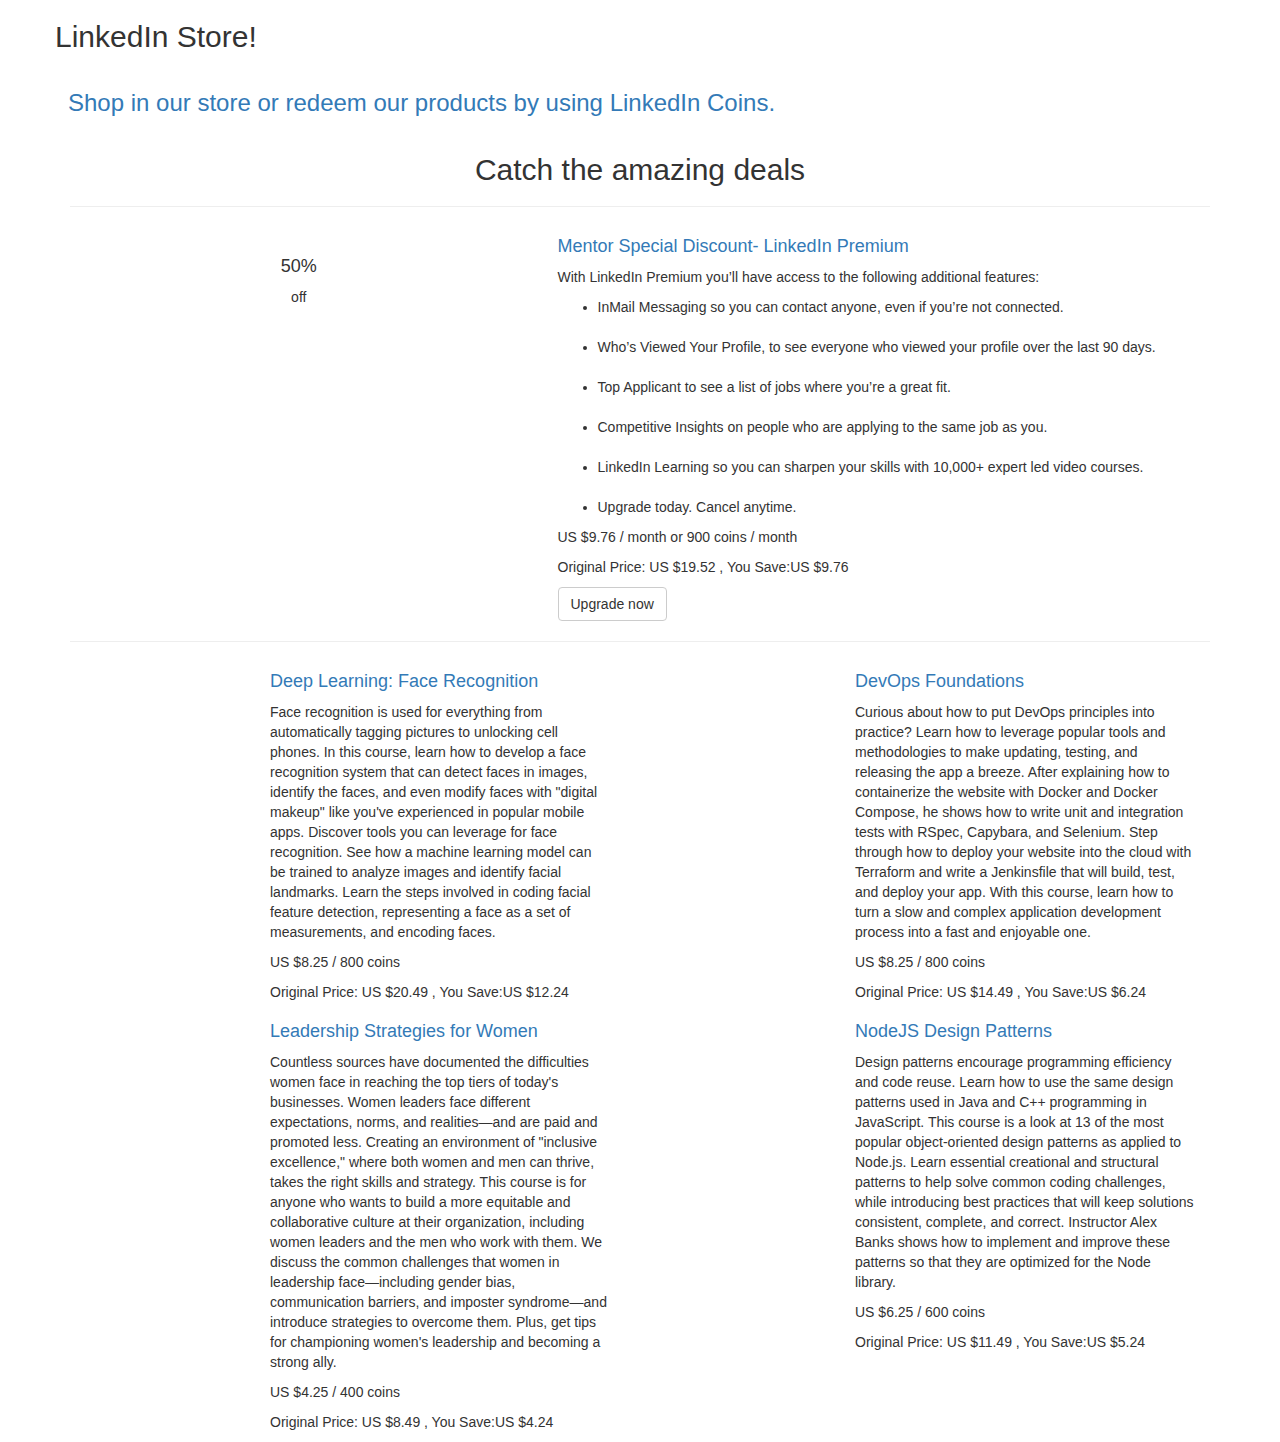
==== index.html @ 51e56bdd "removed snowstorm" ====
<!DOCTYPE html>
<html lang="">
<head>
    <meta charset="UTF-8">
    <meta name="viewport" content="width=device-width, initial-scale=1.0">
    
    <!-- ===========================
    SITE TITLE
    =========================== -->
    <title>LinkedIn Store - Buy or Redeem from various options. </title>
    
    <!-- ===========================
    FAVICONS
    =========================== -->
    <link rel="icon" href="img/favicon.png">
    <link rel="apple-touch-icon" sizes="144x144" href="img/apple-touch-icon-ipad-retina.png" />
    <link rel="apple-touch-icon" sizes="114x114" href="img/apple-touch-icon-iphone-retina.png" />
    <link rel="apple-touch-icon" sizes="72x72" href="img/apple-touch-icon-ipad.png" />
    <link rel="apple-touch-icon" sizes="57x57" href="img/apple-touch-icon-iphone.png" />
    
    <!-- ===========================
    STYLESHEETS
    =========================== --> 
    <link rel="stylesheet" href="https://maxcdn.bootstrapcdn.com/bootstrap/3.3.0/css/bootstrap.min.css">
    <link rel="stylesheet" href="css/style.css">
    <link rel="stylesheet" href="css/responsive.css">
    <link rel="stylesheet" href="css/animate.css">        
    
    <!-- ===========================
    FONTS
    =========================== -->
    <link href='http://fonts.googleapis.com/css?family=Raleway:400,900,600|Pacifico' rel='stylesheet' type='text/css'>
    
    <!-- ===========================
    GOOGLE ANALYTICS (Optional)
    =========================== -->
        
    <!-- #NOTE: Replace this line with your analytics code -->
    
    <!--ANALYTICS END-->

    <!--[if IE]>
        <script src="https://cdn.jsdelivr.net/html5shiv/3.7.2/html5shiv.min.js"></script>
        <script src="https://cdn.jsdelivr.net/respond/1.4.2/respond.min.js"></script>
    <![endif]-->
</head>

<body>
    <!-- ===========================
    HERO SECTION
    =========================== -->
    <div id="hero">
        <div class="redoverlay">
            <div class="container">
                <div class="row">
                    <div class="herotext">
                        <h2 class="wow zoomInDown" data-wow-duration="3s">LinkedIn Store!</h2>

                        <a class="btn btn-reverse wow zoomIn" href="#products">
                            <h3>Shop in our store or redeem our products by using LinkedIn Coins.</h3>                            
                        </a><!--#NOTE: texts inside the OPTIONAL tag above would be hidden on smaller mobile screens -->

                    </div>
                </div>
            </div>
        </div>
    </div><!--HERO SECTION END-->
    
    <!-- ===========================
    PRODUCTS SECTION
    =========================== -->
    <div id="products" class="container">

        <!--SECTIONHEAD START-->
        <div class="sectionhead text-center">
            <h2>Catch the <span class="highlight">amazing</span> deals</h2>
            <hr>
        </div><!--SECTIONHEAD END-->

        <!--FEATURED PRODUCT START-->
        <div class="featureditem row">
            <div class="col-md-5 text-center">
                <a href="">
                    <img class="productimg" src="img/product-1.jpg" alt="">
                </a>

                <!--DISCOUNT TAG-->
                <div class="offertag percentoffer bigtag">
                    <h4>50%</h4>
                    <p>off</p>
                </div>
                <!--DISCOUNT TAG END-->
            </div><!--PRODUCT IMAGE END-->

            <!--PRODUCT DETAILS STRART-->
            <div class="col-md-7">
                <h4><a href="">Mentor Special Discount- LinkedIn Premium</a></h4>

                <p>
		With LinkedIn Premium you’ll have access to the following additional features: <br>
		<ul>
		<li>InMail Messaging so you can contact anyone, even if you’re not connected.</li><br>
		<li>Who’s Viewed Your Profile, to see everyone who viewed your profile over the last 90 days.</li><br>
		<li>Top Applicant to see a list of jobs where you’re a great fit.</li><br>
		<li>Competitive Insights on people who are applying to the same job as you. </li><br>
		<li>LinkedIn Learning so you can sharpen your skills with 10,000+ expert led video courses. </li><br>
		<li>Upgrade today. Cancel anytime.</li>
		</ul>
</p>

                <p class="price">US <span class="highlight">$9.76</span> / month or 900 coins / month</p>
                <p>Original Price: US $19.52 , You Save:US $9.76</p>

                <a href="" class="btn btn-default">Upgrade now</a>
            </div><!--ITEM DETAILS END-->
        </div><!--FEATURED PRODUCT END-->

        <hr>

        <!--SMALL ITEM 1ST ROW START-->
        <div class="row moreitems">
            <!--SMALL ITEM 1 START-->
            <div class="col-md-6">
                <!--SMALL PRODUCT IMAGE START-->
                <div class="col-md-4 text-center">
                    <a href="">
                        <img class="productimg" src="img/product-2.jpg" alt="">
                    </a>
                </div><!--PRODUCT IMAGE END-->

                <!--SMALL PRODUCT DESCRIPTION START-->
                <div class="col-md-8">
                    <h4><a href="">Deep Learning: Face Recognition</a></h4>
                    <p>Face recognition is used for everything from automatically tagging pictures to unlocking cell phones. In this course, learn how to develop a face recognition system that can detect faces in images, identify the faces, and even modify faces with "digital makeup" like you've experienced in popular mobile apps. Discover tools you can leverage for face recognition. See how a machine learning model can be trained to analyze images and identify facial landmarks. Learn the steps involved in coding facial feature detection, representing a face as a set of measurements, and encoding faces.</p>
                    <p class="price">US <span class="highlight">$8.25</span> / 800 coins</p>
                    <p>Original Price: US $20.49 , You Save:US $12.24</p>
                </div><!--SMALL PRODUCT DESCRIPTION END-->
            </div><!--SMALL ITEM 1 END-->



            <!--SMALL ITEM 2 START-->
            <div class="col-md-6">
                <!--SMALL PRODUCT IMAGE START-->
                <div class="col-md-4 text-center">
                    <a href="">
                        <img class="productimg" src="img/product-3.jpg" alt="">
                    </a>
                </div><!--PRODUCT IMAGE END-->



                <!--SMALL PRODUCT DESCRIPTION START-->
                <div class="col-md-8">
                    <h4><a href="">DevOps Foundations</a></h4>
                    <p>Curious about how to put DevOps principles into practice? Learn how to leverage popular tools and methodologies to make updating, testing, and releasing the app a breeze. After explaining how to containerize the website with Docker and Docker Compose, he shows how to write unit and integration tests with RSpec, Capybara, and Selenium. Step through how to deploy your website into the cloud with Terraform and write a Jenkinsfile that will build, test, and deploy your app. With this course, learn how to turn a slow and complex application development process into a fast and enjoyable one.</p>
                    <p class="price">US <span class="highlight">$8.25</span> / 800 coins </p>
                    <p>Original Price: US $14.49 , You Save:US $6.24</p>
                </div><!--SMALL PRODUCT DESCRIPTION END-->
            </div><!--SMALL ITEM 2 END-->
        </div><!--SMALL ITEM 1ST ROW END-->

        <!--SMALL ITEM 2ND ROW START-->
        <div class="row moreitems">
            <!--SMALL ITEM 3 START-->
            <div class="col-md-6">
                <!--SMALL PRODUCT IMAGE START-->
                <div class="col-md-4 text-center">
                    <a href="">
                        <img class="productimg" src="img/product-4.jpg" alt="">
                    </a>
                </div><!--PRODUCT IMAGE END-->



                <!--SMALL PRODUCT DESCRIPTION START-->
                <div class="col-md-8">
                    <h4><a href="">Leadership Strategies for Women</a></h4>
                    <p>Countless sources have documented the difficulties women face in reaching the top tiers of today's businesses. Women leaders face different expectations, norms, and realities—and are paid and promoted less. Creating an environment of "inclusive excellence," where both women and men can thrive, takes the right skills and strategy. This course is for anyone who wants to build a more equitable and collaborative culture at their organization, including women leaders and the men who work with them. We discuss the common challenges that women in leadership face—including gender bias, communication barriers, and imposter syndrome—and introduce strategies to overcome them. Plus, get tips for championing women's leadership and becoming a strong ally.</p>
                    <p class="price">US <span class="highlight">$4.25</span> / 400 coins</p>
                    <p>Original Price: US $8.49 , You Save:US $4.24</p>
                </div><!--SMALL PRODUCT DESCRIPTION END-->
            </div><!--SMALL ITEM 3 END-->

            <!--SMALL ITEM 4 START-->
            <div class="col-md-6">
                <!--SMALL PRODUCT IMAGE START-->
                <div class="col-md-4 text-center">
                    <a href="">
                        <img class="productimg" src="img/product-5.jpg" alt="">
                    </a>
                </div><!--PRODUCT IMAGE END-->



                <!--SMALL PRODUCT DESCRIPTION START-->
                <div class="col-md-8">
                    <h4><a href="">NodeJS Design Patterns</a></h4>
                    <p>Design patterns encourage programming efficiency and code reuse. Learn how to use the same design patterns used in Java and C++ programming in JavaScript. This course is a look at 13 of the most popular object-oriented design patterns as applied to Node.js. Learn essential creational and structural patterns to help solve common coding challenges, while introducing best practices that will keep solutions consistent, complete, and correct. Instructor Alex Banks shows how to implement and improve these patterns so that they are optimized for the Node library.</p>
                    <p class="price">US <span class="highlight">$6.25</span> / 600 coins </p>
                    <p>Original Price: US $11.49 , You Save:US $5.24</p>
                </div><!--SMALL PRODUCT DESCRIPTION END-->
            </div><!--SMALL ITEM 4 END-->
        </div><!--SMALL ITEM 2ND ROW END-->
    </div><!--PRODUCTS SECTION END-->
    
        <!-- ===========================
    NECESSARY SCRIPTS
    =========================== --> 
    <script src="https://ajax.googleapis.com/ajax/libs/jquery/1.11.1/jquery.min.js"></script>
    <script src="https://maxcdn.bootstrapcdn.com/bootstrap/3.3.1/js/bootstrap.min.js"></script>
    <script src="js/evenfly.js"></script>
    <script src="js/jquery.nicescroll.min.js"></script>
    <script src="js/wow.min.js"></script>
    <script>new WOW().init();</script>    
</body>
</html>
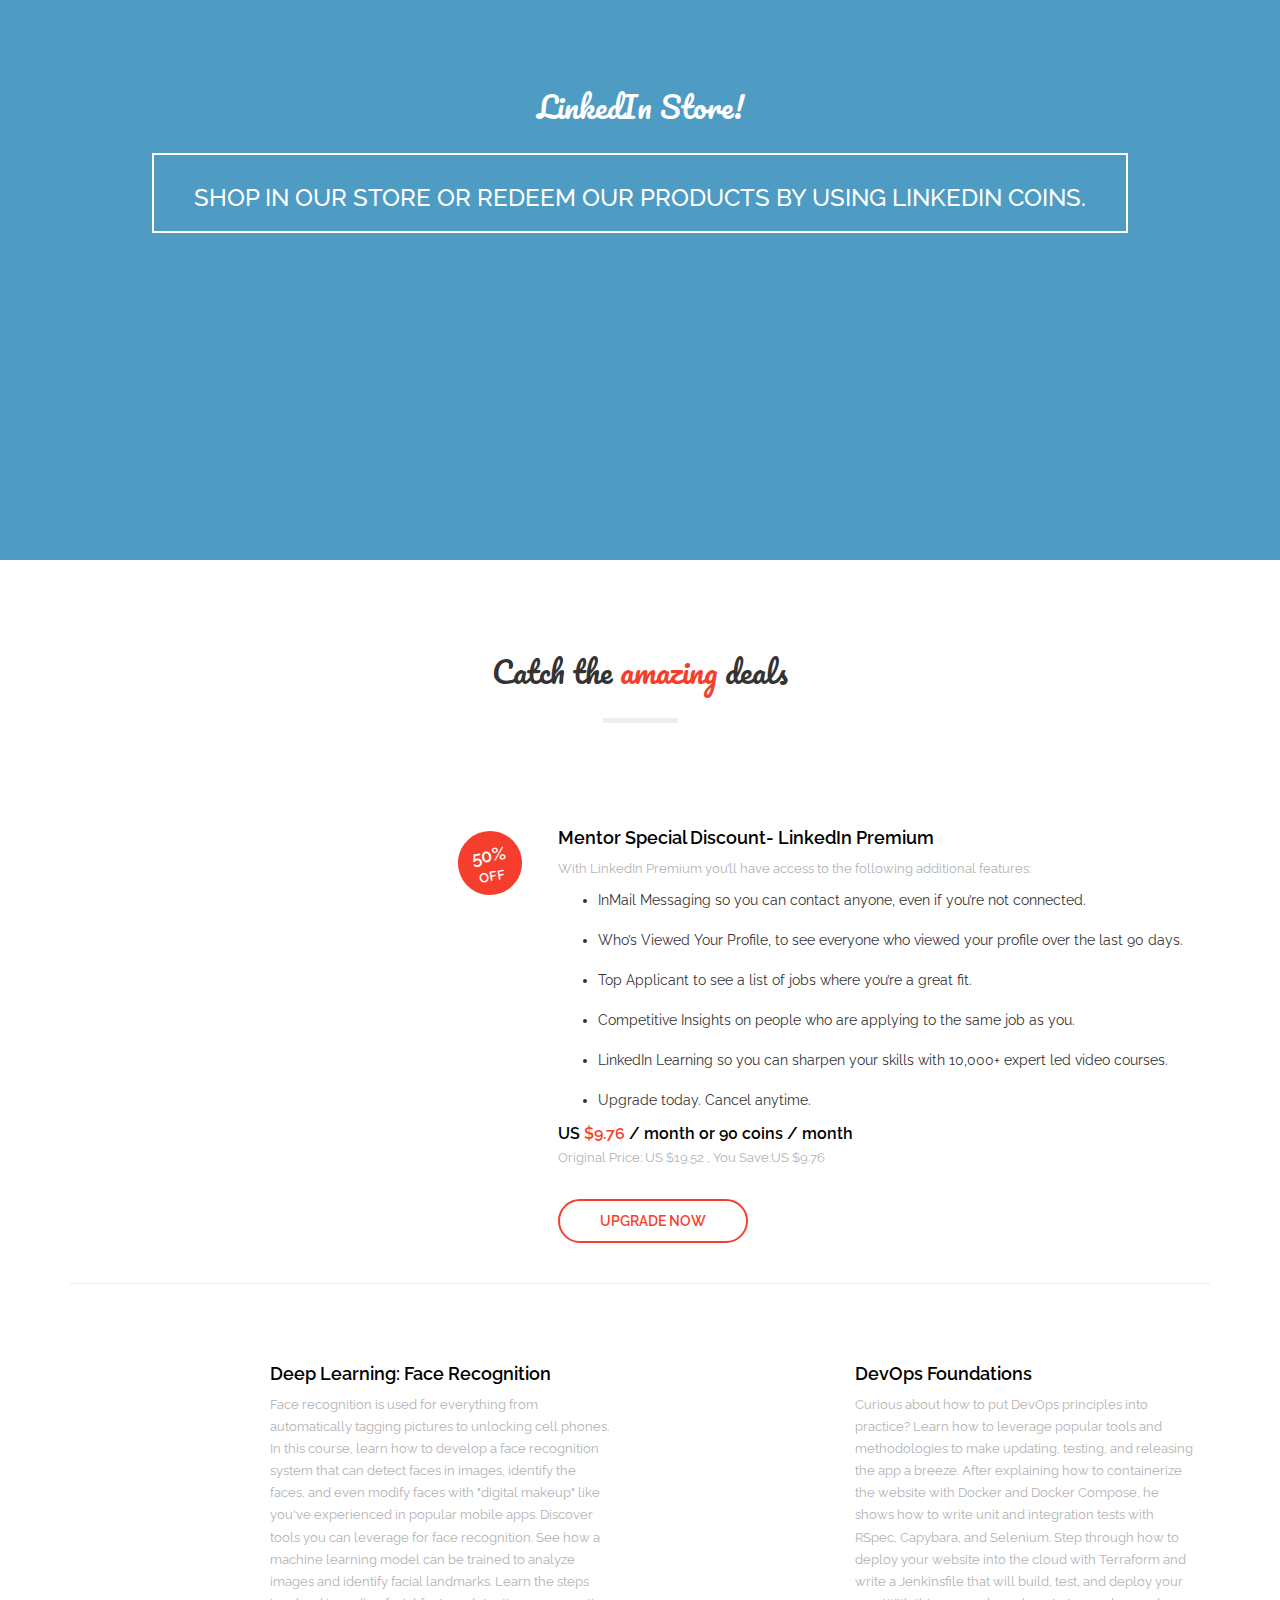
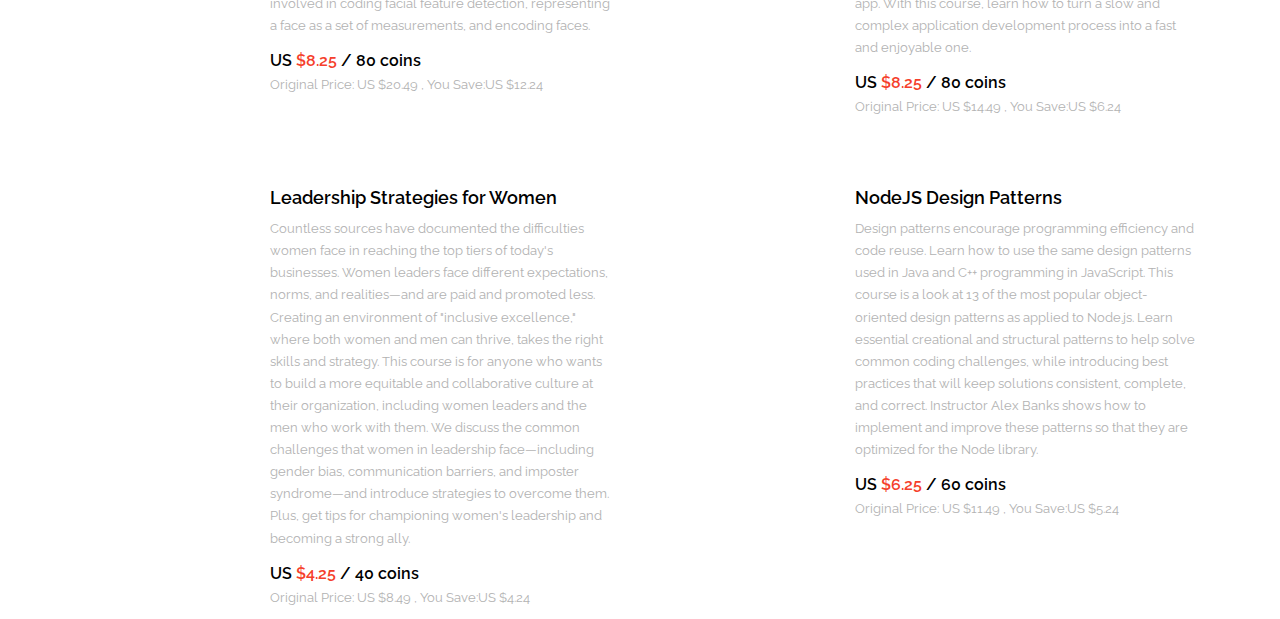
==== commit de722580: "colour changed" ====
--- a/index.html
+++ b/index.html
@@ -108,7 +108,7 @@
 		</ul>
 </p>
 
-                <p class="price">US <span class="highlight">$9.76</span> / month or 900 coins / month</p>
+                <p class="price">US <span class="highlight">$9.76</span> / month or 90 coins / month</p>
                 <p>Original Price: US $19.52 , You Save:US $9.76</p>
 
                 <a href="" class="btn btn-default">Upgrade now</a>
@@ -132,7 +132,7 @@
                 <div class="col-md-8">
                     <h4><a href="">Deep Learning: Face Recognition</a></h4>
                     <p>Face recognition is used for everything from automatically tagging pictures to unlocking cell phones. In this course, learn how to develop a face recognition system that can detect faces in images, identify the faces, and even modify faces with "digital makeup" like you've experienced in popular mobile apps. Discover tools you can leverage for face recognition. See how a machine learning model can be trained to analyze images and identify facial landmarks. Learn the steps involved in coding facial feature detection, representing a face as a set of measurements, and encoding faces.</p>
-                    <p class="price">US <span class="highlight">$8.25</span> / 800 coins</p>
+                    <p class="price">US <span class="highlight">$8.25</span> / 80 coins</p>
                     <p>Original Price: US $20.49 , You Save:US $12.24</p>
                 </div><!--SMALL PRODUCT DESCRIPTION END-->
             </div><!--SMALL ITEM 1 END-->
@@ -154,7 +154,7 @@
                 <div class="col-md-8">
                     <h4><a href="">DevOps Foundations</a></h4>
                     <p>Curious about how to put DevOps principles into practice? Learn how to leverage popular tools and methodologies to make updating, testing, and releasing the app a breeze. After explaining how to containerize the website with Docker and Docker Compose, he shows how to write unit and integration tests with RSpec, Capybara, and Selenium. Step through how to deploy your website into the cloud with Terraform and write a Jenkinsfile that will build, test, and deploy your app. With this course, learn how to turn a slow and complex application development process into a fast and enjoyable one.</p>
-                    <p class="price">US <span class="highlight">$8.25</span> / 800 coins </p>
+                    <p class="price">US <span class="highlight">$8.25</span> / 80 coins </p>
                     <p>Original Price: US $14.49 , You Save:US $6.24</p>
                 </div><!--SMALL PRODUCT DESCRIPTION END-->
             </div><!--SMALL ITEM 2 END-->
@@ -177,7 +177,7 @@
                 <div class="col-md-8">
                     <h4><a href="">Leadership Strategies for Women</a></h4>
                     <p>Countless sources have documented the difficulties women face in reaching the top tiers of today's businesses. Women leaders face different expectations, norms, and realities—and are paid and promoted less. Creating an environment of "inclusive excellence," where both women and men can thrive, takes the right skills and strategy. This course is for anyone who wants to build a more equitable and collaborative culture at their organization, including women leaders and the men who work with them. We discuss the common challenges that women in leadership face—including gender bias, communication barriers, and imposter syndrome—and introduce strategies to overcome them. Plus, get tips for championing women's leadership and becoming a strong ally.</p>
-                    <p class="price">US <span class="highlight">$4.25</span> / 400 coins</p>
+                    <p class="price">US <span class="highlight">$4.25</span> / 40 coins</p>
                     <p>Original Price: US $8.49 , You Save:US $4.24</p>
                 </div><!--SMALL PRODUCT DESCRIPTION END-->
             </div><!--SMALL ITEM 3 END-->
@@ -197,7 +197,7 @@
                 <div class="col-md-8">
                     <h4><a href="">NodeJS Design Patterns</a></h4>
                     <p>Design patterns encourage programming efficiency and code reuse. Learn how to use the same design patterns used in Java and C++ programming in JavaScript. This course is a look at 13 of the most popular object-oriented design patterns as applied to Node.js. Learn essential creational and structural patterns to help solve common coding challenges, while introducing best practices that will keep solutions consistent, complete, and correct. Instructor Alex Banks shows how to implement and improve these patterns so that they are optimized for the Node library.</p>
-                    <p class="price">US <span class="highlight">$6.25</span> / 600 coins </p>
+                    <p class="price">US <span class="highlight">$6.25</span> / 60 coins </p>
                     <p>Original Price: US $11.49 , You Save:US $5.24</p>
                 </div><!--SMALL PRODUCT DESCRIPTION END-->
             </div><!--SMALL ITEM 4 END-->
--- a/css/style.css
+++ b/css/style.css
@@ -0,0 +1,360 @@
+/* --------------------- 
+BASIC SETTINGS
+--------------------- */
+body {font-family: 'Raleway', sans-serif;}
+a {color: #000;}
+
+a:hover {
+    color: #f53f2c;
+    text-decoration: none;
+    -webkit-transition: .5s ease-out;
+    -moz-transition: .5s ease-out;
+    -o-transition: .5s ease-out;
+    transition: .5s ease-out;
+}
+
+a:visited{
+    text-decoration: none
+}
+
+.highlight {color: #f53f2c;}
+h1 {font-size: 138px;}
+h2 {font-family: 'Pacifico', cursive;}
+h4 {font-weight: 600;}
+
+p {
+    font-size: 13px;
+    line-height: 1.7em;
+    color: #b2b2b2;
+}
+
+/* --------------------- 
+BUTTONS
+--------------------- */
+.btn:focus,
+input:focus {
+    outline: none !important;
+}
+
+.btn {
+    border-radius: 30px;
+    padding: 10px 40px;
+    margin-top: 20px;
+    text-transform: uppercase;
+    font-weight: 600;
+    -webkit-transition: .5s ease-out;
+    -moz-transition: .5s ease-out;
+    -o-transition: .5s ease-out;
+    transition: .5s ease-out;
+}
+
+.btn:focus {
+    background: #b73426;
+    color: #fff;
+    border: 2px solid #f53f2c;
+}
+
+.btn-default {
+    background: none;
+    color: #f53f2c;
+    border: 2.5px solid #f53f2c;
+}
+
+.btn-default:hover {
+    background: #f53f2c;
+    color: #fff;
+    border: 2px solid #b73426;
+}
+
+.btn-reverse {
+    border: 2.5px solid #fff;
+    color: #fff;
+    border-radius: 0;
+}
+
+.btn-reverse:hover {
+    color: #fff;
+    border-radius: 45px;
+}
+
+.btn-inverse {
+    background: #f53f2c;
+    color: #fff;
+    border: 2.5px solid #f53f2c;
+    margin-top: 0;
+}
+
+.btn-inverse:hover {
+    background: #b73426;
+    color: #fff;
+    border: 2.5px solid #f53f2c;
+}
+
+/* --------------------- 
+INPUT FIELDS
+--------------------- */
+input {
+    padding: 10px 30px;
+    border-radius: 30px;
+    border: 2px solid #b2b2b2;
+    margin: 30px 5px;
+    color: #b2b2b2;
+    -webkit-transition: .5s ease-out;
+    -moz-transition: .5s ease-out;
+    -o-transition: .5s ease-out;
+    transition: .5s ease-out;
+}
+
+input:focus {
+    border: 2px solid #f53f2c;
+}
+
+/* --------------------- 
+SECTION HEADINGS
+--------------------- */
+.sectionhead {padding: 0 150px;}
+.sectionhead h2 {padding-bottom: 10px;}
+
+.sectionhead p {
+    font-size: 16px;
+    line-height: 1.6em;
+}
+
+.sectionhead hr {
+    width: 75px;
+    border-bottom: 4px solid #eeeeee;
+}
+
+/* --------------------- 
+HERO SECTION
+--------------------- */
+#hero {
+    text-align: center;
+    height: 560px;
+    color: #fff;
+    background: url(../img/bg.jpg) fixed;
+    background-size: 100% 100%;
+    background-repeat: no-repeat;
+}
+
+#hero .container {padding-top: 70px;}
+
+#hero h1 {
+    font-weight: 800;
+    text-transform: uppercase;
+    line-height: .8em;
+    text-shadow: 7px 9px 5px rgba(161, 19, 15, 0.294);
+}
+
+#hero p {text-transform: uppercase;}
+
+#hero p {
+    padding-top: 75px;
+    color: #fff;
+}
+
+.bigbell {margin-top: -65px;}
+
+.santa {
+    float: right;
+    margin-top: -390px;
+}
+
+/* --------------------- 
+OVERVIEW SECTION
+--------------------- */
+#overview {
+    text-align: center;
+    padding-top: 100px;
+}
+
+.col-md-6,
+.col-lg-4 {
+    padding-top: 50px;
+}
+
+#overview img {height: 120px;}
+
+/* --------------------- 
+CALL-TO-ACTION SECTION
+--------------------- */
+.calltoaction {
+    margin-top: 75px;
+    background: url(../img/bg.jpg) fixed;
+    background-size: 100% 100%;
+    background-repeat: no-repeat;
+}
+
+.calltoaction .content {padding: 65px 0;}
+.calltoaction p {color: #9f9f9f;}
+
+.calltoaction img {
+    margin-top: -60px;
+    margin-bottom: -15px;
+}
+
+/* --------------------- 
+PRODUCTS SECTION
+--------------------- */
+#products {
+    background: url(../img/tag.gif) no-repeat;
+    background-position: right 0;
+    padding-top: 75px;
+}
+
+.featureditem {padding: 75px 0 20px;;}
+.featureditem img{margin-top: -20px;}
+.productimg {max-width: 100%;}
+
+.productimg:hover {
+    opacity: .8;
+    -webkit-transition: .5s ease-out;
+    -moz-transition: .5s ease-out;
+    -o-transition: .5s ease-out;
+    transition: .5s ease-out;
+}
+
+.price {
+    font-size: 16px;
+    color: #000;
+    font-weight: 600;
+    margin-bottom: 0;
+}
+
+.offertag {
+    border-radius: 50%;
+    border: 3px solid #fff;
+    width: 70px;
+    height: 70px;
+    padding: 5px;
+    color: #fff;
+    position: absolute;
+    text-transform: uppercase;
+    font-weight: 600;
+    transform: rotate(351deg);
+    -webkit-transform: rotate(351deg);
+    -moz-transform: rotate(351deg);
+    -o-transform: rotate(351deg);
+    -ms-transform: rotate(351deg);
+}
+
+.offertag h4 {margin-bottom: 0px;}
+.offertag p {color: #fff;}
+
+.bigtag {
+    top: 10px;
+    left: 400px;
+}
+
+.smalltag {
+    top: 100px;
+    left: 110px;
+    -webkit-transform: rotate(351deg) scale(.8);
+    -moz-transform: rotate(351deg) scale(.8);
+    -o-transform: rotate(351deg) scale(.8);
+    -ms-transform: rotate(351deg) scale(.8);
+}
+
+.fixedoffer {background: #89d055;}
+.percentoffer {background: #f53f2c;}
+.otheroffer {background: #668bde;}
+.moreitems .col-md-4 {padding-left: 0;}
+
+/* --------------------- 
+SUBSCRIBE SECTION
+--------------------- */
+#subscribe {
+    margin-top: 155px;
+    background: url(../img/bg.jpg) fixed;
+    background-size: 100% 100%;
+    background-repeat: no-repeat;
+    color: #fff;
+}
+
+.santaicon {
+    margin-top: -160px;
+    overflow: hidden;
+}
+
+#subscribe .container {padding: 65px 0;}
+
+/* --------------------- 
+FOOTER SECTION
+--------------------- */
+footer {padding: 75px 0 30px 0;}
+.logo {margin-top: -20px;}
+
+.santacap {
+    margin-top: -110px;
+    margin-left: -105px;
+}
+
+footer hr {
+    width: 75px;
+    border-bottom: 4px solid #eeeeee;
+}
+
+/* --------------------- 
+OVERLAY PRESET
+--------------------- */
+.redoverlay {
+    width: 100%;
+    height: 100%;
+    background-color: rgba(34, 131, 180, 0.8);
+    position: relative;
+}
+
+.lightoverlay {
+    background-color: rgba(248, 248, 248, 0.9);
+    position: relative;
+}
+
+.darkoverlay {
+    background-color: rgba(54, 57, 66, 0.75);
+    position: relative;
+}
+
+/* --------------------- 
+SOCIAL ICONS
+--------------------- */
+.sticky-container {
+    position: fixed;
+    right: -125px;
+    top: 130px;
+    width: 200px;
+}
+
+.sticky li {
+    list-style: none;
+    background-color: #333;
+    color: #b2b2b2;
+    height: 36px;
+    margin: 0px 0px 3px 0px;
+    -webkit-transition: all 0.25s ease-in-out;
+    -moz-transition: all 0.25s ease-in-out;
+    -o-transition: all 0.25s ease-in-out;
+    transition: all 0.25s ease-in-out;
+    cursor: pointer;
+    filter: url("data:image/svg+xml;utf8,<svg xmlns=\'http://www.w3.org/2000/svg\'><filter id=\'grayscale\'><feColorMatrix type=\'saturate\' values=\'0.5\'/></filter></svg>#grayscale");
+    filter: gray alpha(opacity=50);
+    -webkit-filter: grayscale(50%);
+}
+
+.sticky li:hover {
+    margin-left: -115px;
+    filter: none;
+    -webkit-filter: grayscale(0%);
+}
+
+.sticky li img {
+    float: left;
+    width: 36px;
+    height: 36px;
+    margin-right: 15px;
+    padding: 2px;
+}
+
+.sticky li p {
+    text-transform: uppercase;
+    line-height: 36px;
+}